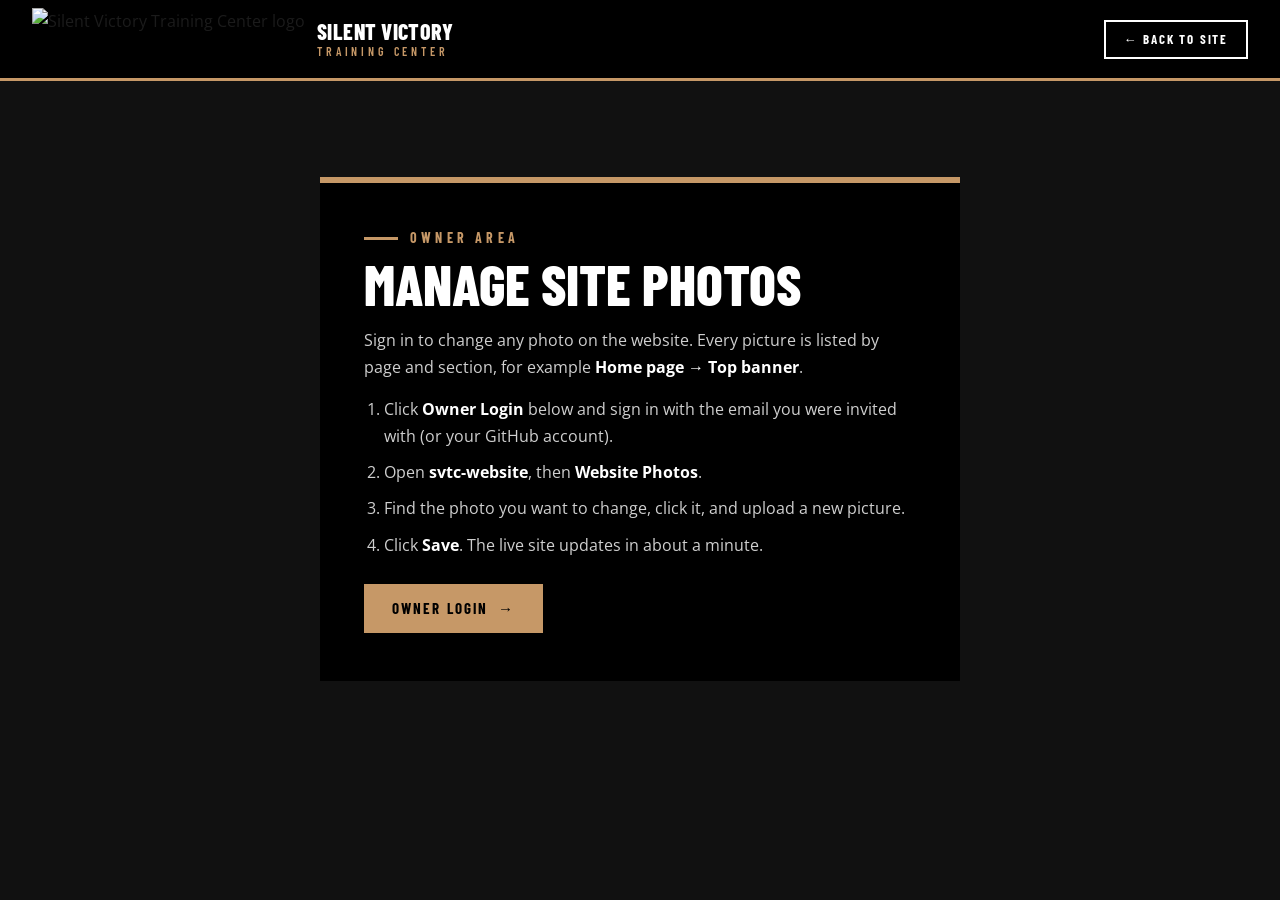
==== admin/index.html @ 8ed91cfc "Add owner admin for changing site photos via Pages CMS Every photo is now a named slot in content/ph" ====
<!DOCTYPE html>
<html lang="en">
<head>
<meta charset="utf-8">
<meta name="viewport" content="width=device-width, initial-scale=1">
<meta name="robots" content="noindex">
<title>Silent Victory Training Center | Owner Login</title>
<link rel="icon" href="https://www.silentvictorytc.com/img/logo.png">
<link rel="preconnect" href="https://fonts.googleapis.com"><link rel="preconnect" href="https://fonts.gstatic.com" crossorigin>
<link href="https://fonts.googleapis.com/css2?family=Barlow+Condensed:wght@500;600;700;800;900&family=Open+Sans:wght@400;600;700&display=swap" rel="stylesheet">
<link rel="stylesheet" href="../css/style.css">
</head>
<body style="background:#111">
<header class="nav"><div class="wrap">
  <a class="brand" href="../index.html"><img src="https://www.silentvictorytc.com/img/logo.png" alt="Silent Victory Training Center logo"><span>Silent Victory<small>Training Center</small></span></a>
  <a class="btn sm ghost" href="../index.html" style="margin-left:auto">&larr; Back to Site</a>
</div></header>
<section class="block"><div class="wrap">
  <div class="admin-box">
    <div class="eyebrow">Owner Area</div>
    <h1>Manage Site Photos</h1>
    <p>Sign in to change any photo on the website. Every picture is listed by page and section, for example <b>Home page &rarr; Top banner</b>.</p>
    <ol>
      <li>Click <b>Owner Login</b> below and sign in with the email you were invited with (or your GitHub account).</li>
      <li>Open <b>svtc-website</b>, then <b>Website Photos</b>.</li>
      <li>Find the photo you want to change, click it, and upload a new picture.</li>
      <li>Click <b>Save</b>. The live site updates in about a minute.</li>
    </ol>
    <a class="btn" href="https://app.pagescms.org/" target="_blank" rel="noopener">Owner Login <span class="arr">&rarr;</span></a>
  </div>
</div></section>
</body>
</html>
---- css/style.css ----
/* Silent Victory Training Center — UFC-style theme
   Brand colors kept from the original site: black, gold #C69867, grays #656565 / #A9A9A9 */
:root{
  --black:#000;
  --ink:#0d0d0d;
  --panel:#161616;
  --panel-2:#1f1f1f;
  --line:#2a2a2a;
  --gold:#C69867;
  --gold-hi:#d8ad7e;
  --gray:#656565;
  --gray-lt:#A9A9A9;
  --white:#fff;
  --display:"Barlow Condensed","Oswald",Impact,sans-serif;
  --body:"Open Sans",Arial,sans-serif;
  --max:1280px;
}
*{box-sizing:border-box;margin:0;padding:0}
html{scroll-behavior:smooth}
body{background:var(--white);color:#1b1b1b;font-family:var(--body);font-size:16px;line-height:1.65;-webkit-font-smoothing:antialiased}
img{max-width:100%;display:block}
a{color:inherit;text-decoration:none}
.wrap{max-width:var(--max);margin:0 auto;padding:0 32px}

/* ---------- Top utility bar ---------- */
.utility{background:var(--black);color:var(--gray-lt);font:600 12px/1 var(--body);letter-spacing:.08em;text-transform:uppercase;border-bottom:1px solid #1a1a1a}
.utility .wrap{display:flex;justify-content:space-between;align-items:center;height:34px;gap:16px}
.utility a:hover{color:var(--gold)}
.utility .u-left{display:flex;gap:22px}
.utility .u-right{display:flex;gap:16px;align-items:center}
.utility svg{width:14px;height:14px;fill:currentColor}

/* ---------- Main nav ---------- */
.nav{position:sticky;top:0;z-index:50;background:var(--black);border-bottom:3px solid var(--gold)}
.nav .wrap{display:flex;align-items:center;height:78px;gap:40px}
.brand{display:flex;align-items:center;gap:12px;flex-shrink:0}
.brand img{height:62px;width:auto}
.brand span{font:800 22px/0.9 var(--display);color:var(--white);text-transform:uppercase;letter-spacing:.02em}
.brand span small{display:block;font-size:12px;letter-spacing:.32em;color:var(--gold);font-weight:600;margin-top:4px}
.menu{display:flex;gap:4px;list-style:none;flex:1}
.menu a{display:block;white-space:nowrap;padding:28px 16px 25px;font:700 17px/1 var(--display);letter-spacing:.08em;text-transform:uppercase;color:var(--white);border-bottom:3px solid transparent;margin-bottom:-3px;transition:color .15s,border-color .15s}
.menu a:hover{color:var(--gold)}
.menu a.active{border-bottom-color:var(--white)}
.nav-cta{margin-left:auto}
.burger{display:none;margin-left:auto;background:none;border:1px solid #333;color:#fff;width:44px;height:40px;cursor:pointer}
.burger span,.burger span:before,.burger span:after{display:block;width:20px;height:2px;background:#fff;margin:0 auto;position:relative;content:""}
.burger span:before{position:absolute;top:-6px}.burger span:after{position:absolute;top:6px}

/* ---------- Buttons ---------- */
.btn{display:inline-flex;align-items:center;gap:10px;font:700 15px/1 var(--display);letter-spacing:.14em;text-transform:uppercase;padding:15px 26px;border:2px solid var(--gold);background:var(--gold);color:var(--black);cursor:pointer;transition:background .15s,color .15s,border-color .15s}
.btn:hover{background:var(--gold-hi);border-color:var(--gold-hi)}
.btn.ghost{background:transparent;color:var(--white);border-color:var(--white)}
.btn.ghost:hover{background:var(--white);color:var(--black)}
.btn.dark{background:var(--black);border-color:var(--black);color:var(--white)}
.btn.dark:hover{background:var(--gold);border-color:var(--gold);color:var(--black)}
.btn.sm{padding:11px 18px;font-size:13px}
.btn .arr{font-family:var(--body);font-weight:400}

/* ---------- Hero ---------- */
.hero{position:relative;min-height:640px;display:flex;align-items:flex-end;color:var(--white);background:var(--black) center/cover no-repeat;overflow:hidden}
.hero:before{content:"";position:absolute;inset:0;background:linear-gradient(90deg,rgba(0,0,0,.92) 0%,rgba(0,0,0,.65) 45%,rgba(0,0,0,.15) 100%),linear-gradient(0deg,rgba(0,0,0,.85) 0%,rgba(0,0,0,0) 45%)}
.hero .wrap{position:relative;width:100%;padding-bottom:72px}
.eyebrow{font:700 14px/1 var(--display);letter-spacing:.3em;text-transform:uppercase;color:var(--gold);display:flex;align-items:center;gap:12px}
.eyebrow:before{content:"";width:34px;height:3px;background:var(--gold)}
.hero h1{font:800 clamp(52px,7vw,100px)/.86 var(--display);text-transform:uppercase;letter-spacing:-.005em;margin:18px 0 22px;max-width:900px}
.hero h1 em{font-style:normal;color:var(--gold)}
.hero p.lede{max-width:620px;font-size:18px;color:#e2e2e2}
.hero .ctas{display:flex;gap:14px;margin-top:30px;flex-wrap:wrap}

/* Page hero (interior) */
.page-hero{min-height:420px}
.page-hero h1{font-size:clamp(56px,9vw,128px)}

/* ---------- Stat strip ---------- */
.stats{background:var(--ink);color:var(--white);border-top:1px solid var(--line)}
.stats .wrap{display:grid;grid-template-columns:repeat(4,1fr)}
.stat{padding:30px 24px;border-right:1px solid var(--line);text-align:center}
.stat:last-child{border-right:0}
.stat b{display:block;font:800 54px/1 var(--display);color:var(--gold)}
.stat span{display:block;font:600 13px/1.3 var(--display);letter-spacing:.16em;text-transform:uppercase;color:var(--gray-lt);margin-top:8px}

/* ---------- Sections ---------- */
section.block{padding:96px 0}
section.dark{background:var(--black);color:var(--white)}
section.panel{background:#f2f2f2}
.sec-head{display:flex;justify-content:space-between;align-items:flex-end;gap:24px;margin-bottom:44px;border-bottom:1px solid #d9d9d9;padding-bottom:18px}
.dark .sec-head{border-color:var(--line)}
.sec-head h2{font:800 clamp(38px,5vw,64px)/.9 var(--display);text-transform:uppercase}
.sec-head .more{font:700 14px/1 var(--display);letter-spacing:.14em;text-transform:uppercase;color:var(--gold);white-space:nowrap}
.sec-head .more:hover{text-decoration:underline}
h3.title{font:800 34px/1 var(--display);text-transform:uppercase;margin-bottom:16px}
.prose p{margin-bottom:18px;color:#3a3a3a}
.dark .prose p{color:#cfcfcf}
.prose p:last-child{margin-bottom:0}

/* Split feature */
.split{display:grid;grid-template-columns:1.1fr 1fr;gap:64px;align-items:center}
.split.rev{grid-template-columns:1fr 1.1fr}
.split.rev .media{order:2}
.media{position:relative}
.media img{width:100%;height:100%;object-fit:cover;aspect-ratio:4/3}
.media .tag{position:absolute;left:0;bottom:0;background:var(--gold);color:var(--black);font:800 14px/1 var(--display);letter-spacing:.18em;text-transform:uppercase;padding:12px 18px}

/* ---------- Cards (UFC news / event style) ---------- */
.cards{display:grid;grid-template-columns:repeat(3,1fr);gap:28px}
.card{background:var(--white);display:flex;flex-direction:column;border-bottom:4px solid transparent;transition:transform .2s,border-color .2s;box-shadow:0 1px 0 #e3e3e3}
.dark .card{background:var(--panel);box-shadow:none}
.card:hover{transform:translateY(-4px);border-bottom-color:var(--gold)}
.card .img{position:relative;overflow:hidden;aspect-ratio:16/10;background:#222}
.card .img img{width:100%;height:100%;object-fit:cover;transition:transform .5s}
.card:hover .img img{transform:scale(1.05)}
.card .cat{position:absolute;top:14px;left:14px;background:var(--black);color:var(--gold);font:700 12px/1 var(--display);letter-spacing:.2em;text-transform:uppercase;padding:8px 10px}
.card .body{padding:24px 24px 28px;flex:1;display:flex;flex-direction:column}
.card h3{font:800 30px/1 var(--display);text-transform:uppercase;margin-bottom:12px}
.card p{font-size:15px;color:#555;flex:1}
.dark .card p{color:#bdbdbd}
.card .link{margin-top:18px;font:700 14px/1 var(--display);letter-spacing:.14em;text-transform:uppercase;color:var(--gold)}

/* Banner / promo strip (UFC "event" banners) */
.promo-rail{display:grid;grid-template-columns:repeat(3,1fr);gap:20px}
.promo{background:var(--panel);border:1px solid var(--line);overflow:hidden}
.promo img{width:100%;aspect-ratio:1440/520;object-fit:cover}
.promo .meta{padding:16px 18px;display:flex;justify-content:space-between;align-items:center;gap:10px}
.promo .meta b{font:800 20px/1 var(--display);text-transform:uppercase;color:#fff}
.promo .meta span{font:700 12px/1 var(--display);letter-spacing:.18em;text-transform:uppercase;color:var(--gold)}

/* Big CTA band */
.cta-band{position:relative;color:#fff;background:var(--black) center/cover no-repeat;padding:110px 0;text-align:center}
.cta-band:before{content:"";position:absolute;inset:0;background:rgba(0,0,0,.78)}
.cta-band .wrap{position:relative}
.cta-band h2{font:800 clamp(48px,7vw,96px)/.9 var(--display);text-transform:uppercase}
.cta-band h2 em{font-style:normal;color:var(--gold)}
.cta-band p{max-width:720px;margin:22px auto 32px;color:#ddd;font-size:17px}

/* Quote / philosophy */
.quote{border-left:6px solid var(--gold);padding:8px 0 8px 32px}
.quote p{font:600 clamp(24px,2.6vw,34px)/1.25 var(--display);text-transform:none;color:#fff}

/* ---------- Athlete profile (About) ---------- */
.athlete{background:var(--black);color:#fff;position:relative;overflow:hidden}
.athlete:after{content:"VALKO";position:absolute;right:-20px;bottom:-60px;font:900 340px/1 var(--display);color:rgba(255,255,255,.035);pointer-events:none;letter-spacing:-.02em}
.athlete .wrap{display:grid;grid-template-columns:420px 1fr;gap:64px;align-items:end;padding-top:70px;position:relative;z-index:1}
.athlete .photo img{width:100%;aspect-ratio:300/469;object-fit:cover;object-position:top}
.athlete .info{padding-bottom:64px}
.athlete .nick{font:700 18px/1 var(--display);letter-spacing:.24em;text-transform:uppercase;color:var(--gold)}
.athlete h1{font:800 clamp(64px,9vw,128px)/.85 var(--display);text-transform:uppercase;margin:14px 0 10px}
.athlete .role{font:600 20px/1 var(--display);letter-spacing:.12em;text-transform:uppercase;color:var(--gray-lt)}
.record{display:flex;gap:0;margin-top:34px;border-top:1px solid var(--line);border-bottom:1px solid var(--line)}
.record div{padding:22px 28px 18px 0;margin-right:28px;border-right:1px solid var(--line)}
.record div:last-child{border-right:0}
.record b{display:block;white-space:nowrap;font:800 60px/1 var(--display)}
.record span{font:600 13px/1 var(--display);letter-spacing:.2em;text-transform:uppercase;color:var(--gray-lt)}
.record .note{align-self:center;font:600 14px/1.4 var(--display);letter-spacing:.12em;text-transform:uppercase;color:var(--gold)}

.bio-grid{display:grid;grid-template-columns:1fr 360px;gap:64px}
.facts{background:var(--black);color:#fff;padding:30px 28px;align-self:start;position:sticky;top:110px}
.facts h4{font:800 26px/1 var(--display);text-transform:uppercase;margin-bottom:16px;padding-bottom:14px;border-bottom:3px solid var(--gold)}
.facts dl{display:grid;grid-template-columns:1fr;gap:0}
.facts dt{font:700 12px/1 var(--display);letter-spacing:.2em;text-transform:uppercase;color:var(--gold);padding-top:14px}
.facts dd{font:600 19px/1.25 var(--display);text-transform:uppercase;padding:6px 0 14px;border-bottom:1px solid var(--line)}
.facts dd:last-child{border-bottom:0}

/* Accolades tiles */
.tiles{display:grid;grid-template-columns:repeat(4,1fr);gap:2px;background:var(--line)}
.tile{background:var(--panel);padding:30px 24px}
.tile b{display:block;font:800 46px/1 var(--display);color:var(--gold)}
.tile span{display:block;font:600 15px/1.3 var(--display);letter-spacing:.08em;text-transform:uppercase;color:#ddd;margin-top:10px}

/* Why choose us list */
.why{display:grid;grid-template-columns:repeat(3,1fr);gap:0;border-top:1px solid #d9d9d9}
.why div{padding:30px 28px 34px 0;border-bottom:1px solid #d9d9d9}
.why div:nth-child(3n+2),.why div:nth-child(3n+3){padding-left:28px;border-left:1px solid #d9d9d9}
.why .n{font:800 15px/1 var(--display);color:var(--gold);letter-spacing:.2em}
.why h4{font:800 26px/1 var(--display);text-transform:uppercase;margin:10px 0 10px}
.why p{font-size:15px;color:#555}

/* Accordion */
.acc details{border-top:1px solid var(--line)}
.acc details:last-child{border-bottom:1px solid var(--line)}
.acc summary{list-style:none;cursor:pointer;display:flex;justify-content:space-between;align-items:center;padding:22px 0;font:800 30px/1 var(--display);text-transform:uppercase}
.acc summary::-webkit-details-marker{display:none}
.acc summary:after{content:"+";color:var(--gold);font-size:34px}
.acc details[open] summary:after{content:"–"}
.acc .inner{padding:0 0 26px;color:#cfcfcf}
.acc ul{list-style:none}
.acc li{font:600 22px/1.2 var(--display);text-transform:uppercase;padding:10px 0;color:#fff;display:flex;gap:14px;align-items:center}
.acc li:before{content:"";width:10px;height:10px;background:var(--gold);transform:rotate(45deg)}

/* Team card */
.team{display:grid;grid-template-columns:repeat(4,1fr);gap:24px}
.member{background:var(--black);color:#fff;position:relative;overflow:hidden}
.member img{width:100%;aspect-ratio:3/4;object-fit:cover;object-position:top;filter:grayscale(.15)}
.member .cap{position:absolute;left:0;right:0;bottom:0;padding:60px 20px 20px;background:linear-gradient(0deg,#000 20%,transparent)}
.member b{display:block;font:800 30px/1 var(--display);text-transform:uppercase}
.member span{font:700 13px/1 var(--display);letter-spacing:.2em;text-transform:uppercase;color:var(--gold)}

/* ---------- Services (UFC "weight class" style rows) ---------- */
.svc-tabs{display:flex;gap:0;border-bottom:1px solid #d9d9d9;margin-bottom:40px;overflow-x:auto}
.svc-tabs a{font:700 16px/1 var(--display);letter-spacing:.14em;text-transform:uppercase;padding:18px 22px;color:#777;border-bottom:3px solid transparent;white-space:nowrap}
.svc-tabs a:hover{color:#000;border-bottom-color:var(--gold)}
.svc{display:grid;grid-template-columns:1fr 1fr;min-height:460px;background:var(--black);color:#fff;margin-bottom:28px;scroll-margin-top:110px}
.svc:nth-child(even) .svc-img{order:2}
.svc-img{position:relative}
.svc-img img{width:100%;height:100%;object-fit:cover;position:absolute;inset:0}
.svc-body{padding:56px 56px;display:flex;flex-direction:column;justify-content:center}
.svc-body .num{font:800 90px/0.8 var(--display);color:rgba(198,152,103,.25)}
.svc-body h3{font:800 clamp(40px,4.4vw,60px)/.9 var(--display);text-transform:uppercase;margin:6px 0 20px}
.svc-body p{color:#cfcfcf}
.svc-body .btn{align-self:flex-start;margin-top:28px}

/* ---------- Contact ---------- */
.contact-grid{display:grid;grid-template-columns:1.25fr 1fr;gap:56px}
.form{background:var(--black);color:#fff;padding:44px}
.form h3{font:800 40px/1 var(--display);text-transform:uppercase;margin-bottom:6px}
.form .hint{color:var(--gray-lt);font-size:14px;margin-bottom:26px}
.field{margin-bottom:18px}
.field label{display:block;font:700 13px/1 var(--display);letter-spacing:.2em;text-transform:uppercase;color:var(--gold);margin-bottom:8px}
.field input,.field textarea{width:100%;background:var(--panel-2);border:1px solid #333;color:#fff;font:15px var(--body);padding:14px 16px;outline:none;transition:border-color .15s}
.field input:focus,.field textarea:focus{border-color:var(--gold)}
.field textarea{min-height:150px;resize:vertical}
.row2{display:grid;grid-template-columns:1fr 1fr;gap:16px}
.alert{display:none;padding:14px 16px;margin-bottom:18px;font-weight:600;font-size:14px}
.alert.ok{background:#1d2a1d;color:#9be29b;border-left:4px solid #5cb85c}
.alert.err{background:#2a1d1d;color:#f0a0a0;border-left:4px solid #d9534f}
.info-card{border-top:4px solid var(--gold);background:#f2f2f2;padding:34px 32px;margin-bottom:24px}
.info-card h4{font:800 28px/1 var(--display);text-transform:uppercase;margin-bottom:14px}
.info-card p{color:#444;margin-bottom:12px}
.info-line{display:flex;gap:14px;align-items:flex-start;padding:14px 0;border-bottom:1px solid #ddd}
.info-line:last-child{border-bottom:0}
.info-line small{display:block;font:700 12px/1 var(--display);letter-spacing:.2em;text-transform:uppercase;color:var(--gray)}
.info-line b{font:700 22px/1.2 var(--display);text-transform:uppercase}
.info-line a:hover{color:var(--gold)}
.map{width:100%;height:320px;border:0;filter:grayscale(1) contrast(1.1)}

/* ---------- Shop ---------- */
.shop-empty{text-align:center;padding:40px 0 10px}
.shop-empty img{width:180px;margin:0 auto 26px}
.shop-empty h2{font:800 clamp(40px,5vw,64px)/.9 var(--display);text-transform:uppercase}
.shop-empty p{max-width:560px;margin:18px auto 28px;color:#bdbdbd}

/* ---------- Footer ---------- */
.footer{background:var(--black);color:var(--gray-lt);padding:72px 0 0;border-top:3px solid var(--gold)}
.footer .cols{display:grid;grid-template-columns:1.3fr 1fr 1fr 1fr;gap:40px;padding-bottom:56px}
.footer img.flogo{width:120px;margin-bottom:16px}
.footer h5{font:800 18px/1 var(--display);letter-spacing:.14em;text-transform:uppercase;color:#fff;margin-bottom:18px}
.footer li{list-style:none;margin-bottom:10px}
.footer a:hover{color:var(--gold)}
.footer address{font-style:normal;line-height:1.8}
.socials{display:flex;gap:10px;margin-top:4px}
.socials a{width:42px;height:42px;border:1px solid #333;display:grid;place-items:center;transition:all .15s}
.socials a:hover{background:var(--gold);border-color:var(--gold);color:#000}
.socials svg{width:18px;height:18px;fill:currentColor}
.legal{border-top:1px solid #1d1d1d;padding:22px 0;font-size:13px}
.legal .wrap{display:flex;justify-content:space-between;gap:16px;flex-wrap:wrap}
.totop{position:fixed;right:22px;bottom:22px;width:46px;height:46px;background:var(--gold);color:#000;display:grid;place-items:center;font:800 20px/1 var(--display);z-index:60;opacity:0;pointer-events:none;transition:opacity .2s}
.totop.show{opacity:1;pointer-events:auto}

/* ---------- Responsive ---------- */
@media (max-width:1080px){
  .menu{display:none;position:absolute;top:81px;left:0;right:0;background:#000;flex-direction:column;padding:8px 0 18px;border-bottom:3px solid var(--gold)}
  .menu.open{display:flex}
  .menu a{padding:16px 32px;border-bottom:0}
  .menu a.active{color:var(--gold)}
  .burger{display:block}
  .nav-cta{display:none}
  .cards,.promo-rail,.team{grid-template-columns:1fr 1fr}
  .tiles{grid-template-columns:1fr 1fr}
  .athlete .wrap{grid-template-columns:300px 1fr;gap:36px}
  .footer .cols{grid-template-columns:1fr 1fr}
}
@media (max-width:820px){
  .wrap{padding:0 20px}
  .split,.split.rev,.bio-grid,.contact-grid,.svc{grid-template-columns:1fr}
  .split.rev .media,.svc:nth-child(even) .svc-img{order:0}
  .svc-img{min-height:280px}
  .svc-body{padding:36px 26px}
  .stats .wrap{grid-template-columns:1fr 1fr}
  .stat:nth-child(2){border-right:0}
  .stat{border-bottom:1px solid var(--line)}
  .why{grid-template-columns:1fr}
  .why div,.why div:nth-child(3n+2),.why div:nth-child(3n+3){padding:26px 0;border-left:0}
  .athlete .wrap{grid-template-columns:1fr;padding-top:40px}
  .athlete .photo{max-width:320px}
  .facts{position:static}
  .utility .u-left{display:none}
  section.block{padding:68px 0}
  .hero{min-height:560px}
  .form{padding:28px 22px}
  .row2{grid-template-columns:1fr}
}
@media (max-width:560px){
  .cards,.promo-rail,.team,.tiles,.footer .cols{grid-template-columns:1fr}
  .brand span{display:none}
  .record b{font-size:44px}
}

/* Photo swapping (js/photos.js): hide default photos briefly so they don't flash before the owner's picks load */
html.ph-wait img[data-photo]{visibility:hidden}
html.ph-wait [data-photo-bg]{background-image:none!important}

/* Owner admin page */
.admin-box{max-width:640px;margin:0 auto;background:#000;color:#fff;padding:48px 44px;border-top:6px solid var(--gold)}
.admin-box h1{font:800 56px/.9 var(--display);text-transform:uppercase;margin:14px 0 18px}
.admin-box p{color:#cfcfcf;margin-bottom:16px}
.admin-box ol{color:#cfcfcf;margin:6px 0 26px 20px}
.admin-box li{margin-bottom:10px}
.admin-box b{color:#fff}
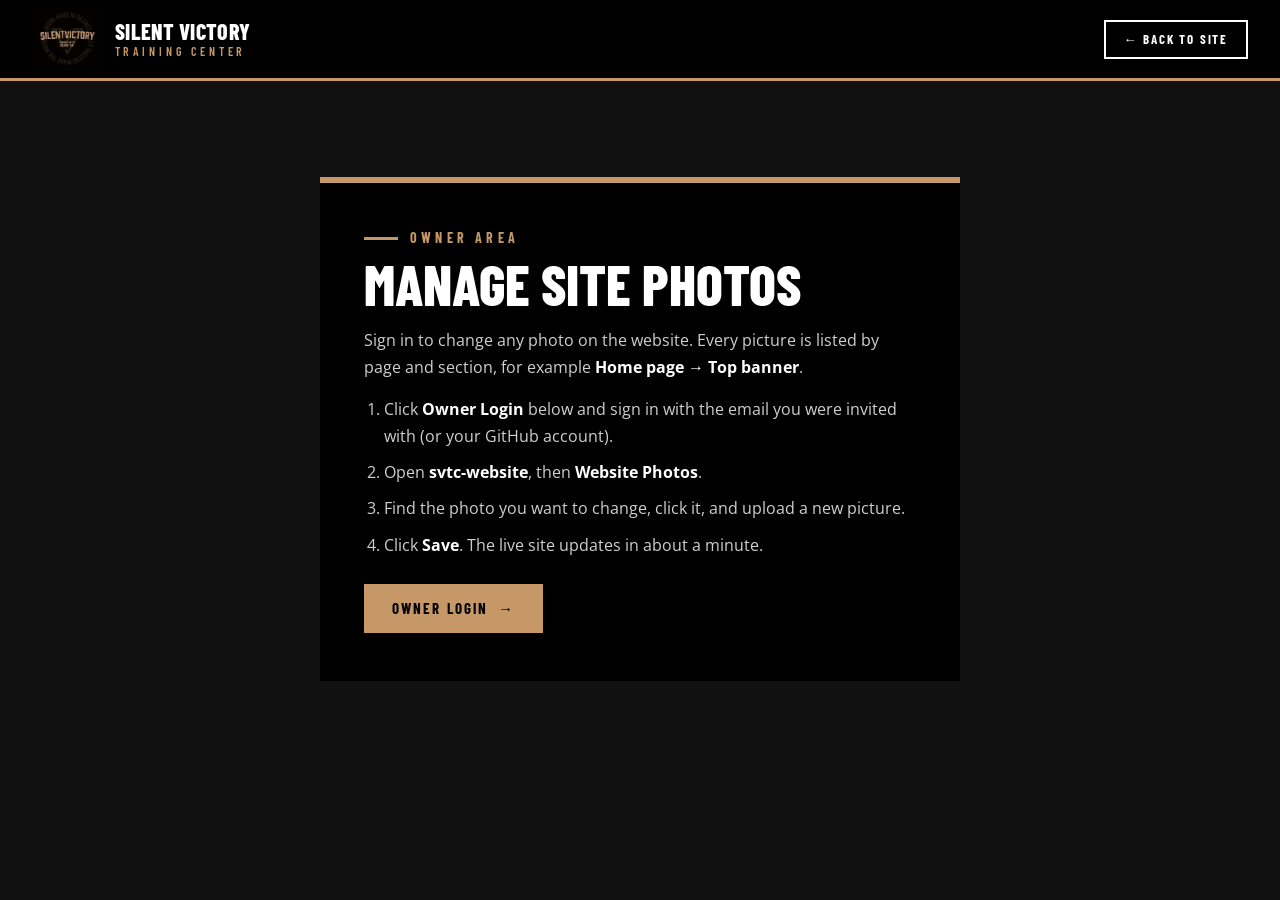
==== commit 4f471980: "Serve all photos from img/uploads instead of the old site Removes the one-time import workflow now t" ====
--- a/admin/index.html
+++ b/admin/index.html
@@ -5,14 +5,14 @@
 <meta name="viewport" content="width=device-width, initial-scale=1">
 <meta name="robots" content="noindex">
 <title>Silent Victory Training Center | Owner Login</title>
-<link rel="icon" href="https://www.silentvictorytc.com/img/logo.png">
+<link rel="icon" href="../img/uploads/logo.png">
 <link rel="preconnect" href="https://fonts.googleapis.com"><link rel="preconnect" href="https://fonts.gstatic.com" crossorigin>
 <link href="https://fonts.googleapis.com/css2?family=Barlow+Condensed:wght@500;600;700;800;900&family=Open+Sans:wght@400;600;700&display=swap" rel="stylesheet">
 <link rel="stylesheet" href="../css/style.css">
 </head>
 <body style="background:#111">
 <header class="nav"><div class="wrap">
-  <a class="brand" href="../index.html"><img src="https://www.silentvictorytc.com/img/logo.png" alt="Silent Victory Training Center logo"><span>Silent Victory<small>Training Center</small></span></a>
+  <a class="brand" href="../index.html"><img src="../img/uploads/logo.png" alt="Silent Victory Training Center logo"><span>Silent Victory<small>Training Center</small></span></a>
   <a class="btn sm ghost" href="../index.html" style="margin-left:auto">&larr; Back to Site</a>
 </div></header>
 <section class="block"><div class="wrap">
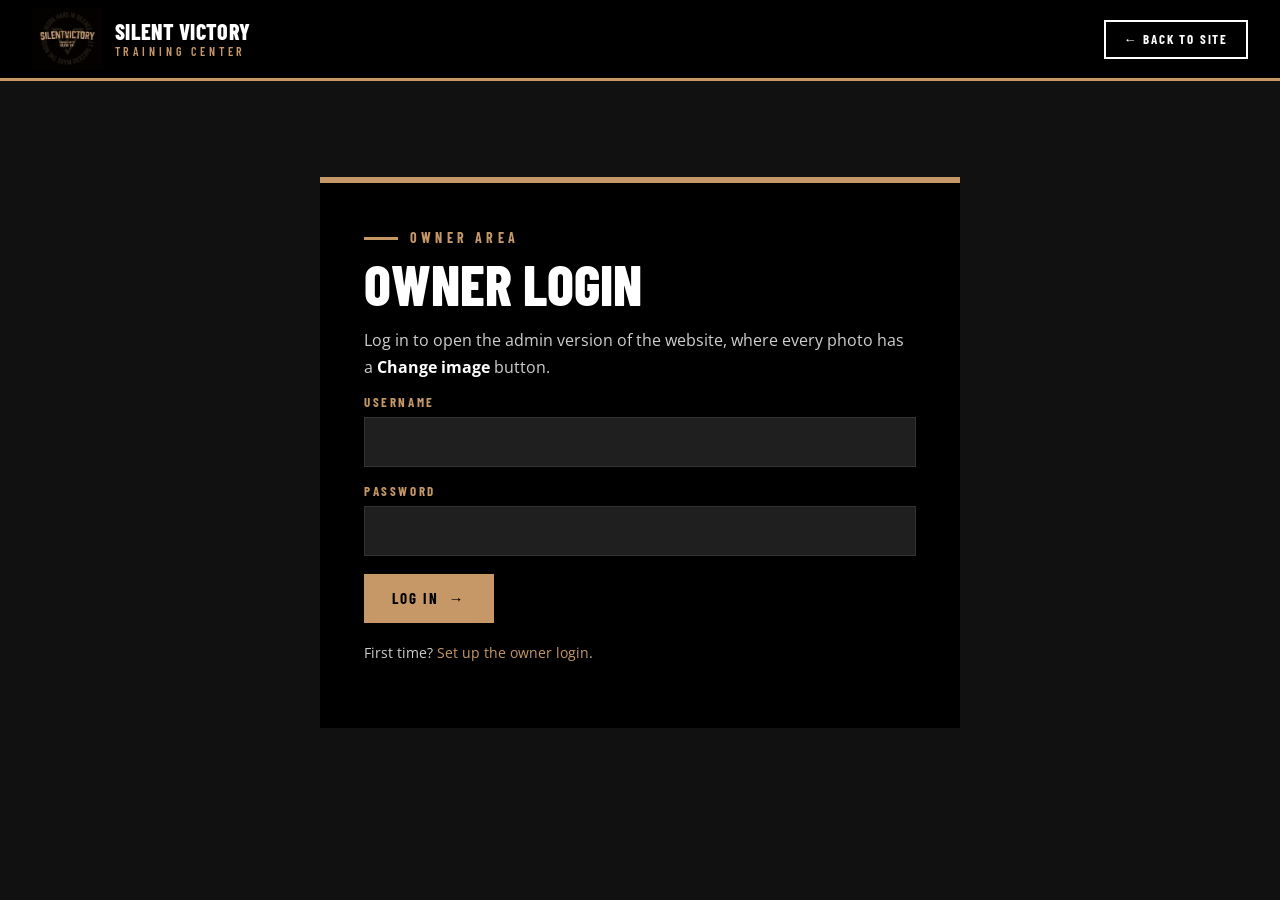
==== commit e663c55e: "Add owner admin mode with Change image buttons and uploads Owner logs in at admin/ with a username a" ====
--- a/admin/index.html
+++ b/admin/index.html
@@ -9,25 +9,52 @@
 <link rel="preconnect" href="https://fonts.googleapis.com"><link rel="preconnect" href="https://fonts.gstatic.com" crossorigin>
 <link href="https://fonts.googleapis.com/css2?family=Barlow+Condensed:wght@500;600;700;800;900&family=Open+Sans:wght@400;600;700&display=swap" rel="stylesheet">
 <link rel="stylesheet" href="../css/style.css">
+<script src="../js/admin.js" defer></script>
 </head>
-<body style="background:#111">
+<body data-admin-page style="background:#111">
 <header class="nav"><div class="wrap">
   <a class="brand" href="../index.html"><img src="../img/uploads/logo.png" alt="Silent Victory Training Center logo"><span>Silent Victory<small>Training Center</small></span></a>
   <a class="btn sm ghost" href="../index.html" style="margin-left:auto">&larr; Back to Site</a>
 </div></header>
 <section class="block"><div class="wrap">
-  <div class="admin-box">
+  <form class="admin-box form" id="login" autocomplete="on">
     <div class="eyebrow">Owner Area</div>
-    <h1>Manage Site Photos</h1>
-    <p>Sign in to change any photo on the website. Every picture is listed by page and section, for example <b>Home page &rarr; Top banner</b>.</p>
-    <ol>
-      <li>Click <b>Owner Login</b> below and sign in with the email you were invited with (or your GitHub account).</li>
-      <li>Open <b>svtc-website</b>, then <b>Website Photos</b>.</li>
-      <li>Find the photo you want to change, click it, and upload a new picture.</li>
-      <li>Click <b>Save</b>. The live site updates in about a minute.</li>
-    </ol>
-    <a class="btn" href="https://app.pagescms.org/" target="_blank" rel="noopener">Owner Login <span class="arr">&rarr;</span></a>
-  </div>
+    <h1>Owner Login</h1>
+    <p>Log in to open the admin version of the website, where every photo has a <b>Change image</b> button.</p>
+    <div class="alert err" id="err"></div>
+    <div class="field"><label for="user">Username</label><input id="user" name="username" autocomplete="username" required></div>
+    <div class="field"><label for="pass">Password</label><input id="pass" name="password" type="password" autocomplete="current-password" required></div>
+    <button class="btn" type="submit" id="go">Log In <span class="arr">&rarr;</span></button>
+    <p class="admin-small" id="loggedin" hidden>You're already logged in. <a href="../index.html">Open admin mode &rarr;</a></p>
+    <p class="admin-small">First time? <a href="setup.html">Set up the owner login</a>.</p>
+  </form>
 </div></section>
+<script>
+document.addEventListener("DOMContentLoaded", function () {
+  var S = window.SVTC, f = document.getElementById("login"), err = document.getElementById("err"), go = document.getElementById("go");
+  if (S.session.get()) document.getElementById("loggedin").hidden = false;
+  function fail(msg) { err.textContent = msg; err.style.display = "block"; go.disabled = false; go.firstChild.textContent = "Log In "; }
+  f.addEventListener("submit", function (e) {
+    e.preventDefault();
+    err.style.display = "none"; go.disabled = true; go.firstChild.textContent = "Checking... ";
+    var user = document.getElementById("user").value, pass = document.getElementById("pass").value;
+    S.gh(null, "/repos/" + S.REPO + "/contents/" + S.KEY_PATH + "?ref=" + S.BRANCH)
+      .then(function (d) { return JSON.parse(new TextDecoder().decode(S.unb64(d.content))); })
+      .catch(function (e) {
+        throw new Error(e.status === 404 ? "The owner login hasn't been set up yet. Use the setup link below." : "Couldn't reach the login service. Check your internet and try again.");
+      })
+      .then(function (blob) {
+        return S.decryptToken(user, pass, blob).catch(function () { throw new Error("Wrong username or password."); });
+      })
+      .then(function (token) {
+        return S.gh(token, "/repos/" + S.REPO).then(function () { return token; }, function (e) {
+          throw new Error(e.status === 401 ? "Your login key has expired. Please run setup again to renew it." : "Login worked, but the website files couldn't be reached. Please try again.");
+        });
+      })
+      .then(function (token) { S.session.set(token); location.href = "../index.html"; })
+      .catch(function (e) { fail(e.message); });
+  });
+});
+</script>
 </body>
 </html>
--- a/css/style.css
+++ b/css/style.css
@@ -305,3 +305,28 @@
 .admin-box ol{color:#cfcfcf;margin:6px 0 26px 20px}
 .admin-box li{margin-bottom:10px}
 .admin-box b{color:#fff}
+.admin-small{font-size:14px;margin-top:18px}
+.admin-box a{color:var(--gold)}
+.admin-box a:hover{text-decoration:underline}
+
+/* ---------- Owner admin mode (js/admin.js) ---------- */
+.admin-bar{background:var(--gold);color:#000;font-size:14px;position:relative;z-index:70}
+.admin-bar .wrap{display:flex;align-items:center;gap:18px;min-height:46px;flex-wrap:wrap;padding-top:6px;padding-bottom:6px}
+.admin-bar b{font:800 18px/1 var(--display);letter-spacing:.14em;text-transform:uppercase}
+.admin-bar span{flex:1;min-width:200px}
+.admin-bar button{font:700 13px/1 var(--display);letter-spacing:.14em;text-transform:uppercase;background:#000;color:#fff;border:0;padding:10px 16px;cursor:pointer}
+.admin-bar button:hover{background:#222}
+.change-img{position:absolute;top:12px;left:12px;z-index:20;display:inline-flex;align-items:center;gap:8px;background:rgba(0,0,0,.82);color:#fff;border:2px solid var(--gold);font:700 13px/1 var(--display);letter-spacing:.12em;text-transform:uppercase;padding:9px 12px;cursor:pointer;box-shadow:0 2px 10px rgba(0,0,0,.4);transition:background .15s,color .15s}
+.change-img:hover{background:var(--gold);color:#000}
+.change-img svg{width:16px;height:16px}
+.change-img.on-bg{top:auto;bottom:18px;left:auto;right:18px;padding:12px 16px;font-size:14px}
+.change-img.tiny{top:2px;left:2px;padding:5px 7px;font-size:10px;gap:4px}
+.change-img.tiny svg{width:12px;height:12px}
+.change-img.saving{background:var(--gold);color:#000;cursor:wait;animation:svtcPulse 1s infinite alternate}
+@keyframes svtcPulse{from{opacity:1}to{opacity:.55}}
+.svtc-admin .card .cat{top:auto;bottom:14px}
+.svtc-toast{position:fixed;left:50%;bottom:24px;transform:translate(-50%,140%);background:#111;color:#fff;border-left:5px solid var(--gold);padding:16px 22px;font-weight:600;font-size:15px;z-index:100;max-width:min(560px,92vw);box-shadow:0 8px 30px rgba(0,0,0,.4);transition:transform .25s}
+.svtc-toast.show{transform:translate(-50%,0)}
+.svtc-toast.ok{border-left-color:#5cb85c}
+.svtc-toast.err{border-left-color:#d9534f}
+.change-img span,.brand .change-img span,.footer .change-img span{font:inherit;color:inherit;letter-spacing:inherit;text-transform:inherit;display:inline;margin:0}
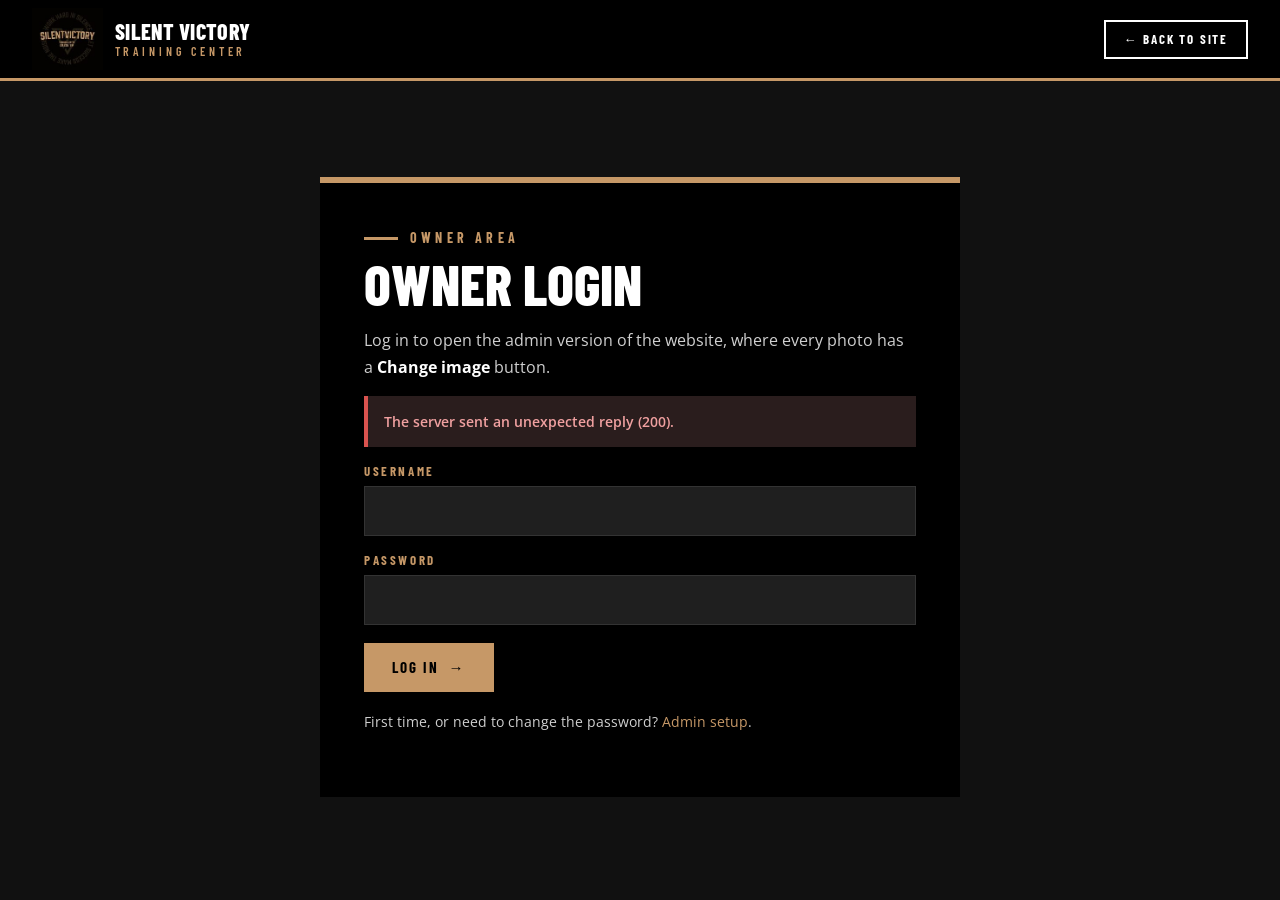
==== commit aebac86e: "IONOS (PHP) version of the owner admin Separate from main: login, photo uploads and the Calendar lin" ====
--- a/admin/index.html
+++ b/admin/index.html
@@ -26,32 +26,22 @@
     <div class="field"><label for="pass">Password</label><input id="pass" name="password" type="password" autocomplete="current-password" required></div>
     <button class="btn" type="submit" id="go">Log In <span class="arr">&rarr;</span></button>
     <p class="admin-small" id="loggedin" hidden>You're already logged in. <a href="../index.html">Open admin mode &rarr;</a></p>
-    <p class="admin-small">First time? <a href="setup.html">Set up the owner login</a>.</p>
+    <p class="admin-small">First time, or need to change the password? <a href="setup.php">Admin setup</a>.</p>
   </form>
 </div></section>
 <script>
 document.addEventListener("DOMContentLoaded", function () {
   var S = window.SVTC, f = document.getElementById("login"), err = document.getElementById("err"), go = document.getElementById("go");
-  if (S.session.get()) document.getElementById("loggedin").hidden = false;
+  S.status().then(function (d) {
+    if (d.loggedIn) { S.session.set(d.csrf); document.getElementById("loggedin").hidden = false; }
+    if (!d.setup) { err.innerHTML = 'The owner login hasn\'t been set up yet. <a href="setup.php">Set it up &rarr;</a>'; err.style.display = "block"; }
+  }).catch(function (e) { err.textContent = e.message; err.style.display = "block"; });
   function fail(msg) { err.textContent = msg; err.style.display = "block"; go.disabled = false; go.firstChild.textContent = "Log In "; }
   f.addEventListener("submit", function (e) {
     e.preventDefault();
     err.style.display = "none"; go.disabled = true; go.firstChild.textContent = "Checking... ";
-    var user = document.getElementById("user").value, pass = document.getElementById("pass").value;
-    S.gh(null, "/repos/" + S.REPO + "/contents/" + S.KEY_PATH + "?ref=" + S.BRANCH)
-      .then(function (d) { return JSON.parse(new TextDecoder().decode(S.unb64(d.content))); })
-      .catch(function (e) {
-        throw new Error(e.status === 404 ? "The owner login hasn't been set up yet. Use the setup link below." : "Couldn't reach the login service. Check your internet and try again.");
-      })
-      .then(function (blob) {
-        return S.decryptToken(user, pass, blob).catch(function () { throw new Error("Wrong username or password."); });
-      })
-      .then(function (token) {
-        return S.gh(token, "/repos/" + S.REPO).then(function () { return token; }, function (e) {
-          throw new Error(e.status === 401 ? "Your login key has expired. Please run setup again to renew it." : "Login worked, but the website files couldn't be reached. Please try again.");
-        });
-      })
-      .then(function (token) { S.session.set(token); location.href = "../index.html"; })
+    S.login(document.getElementById("user").value, document.getElementById("pass").value)
+      .then(function () { location.href = "../index.html"; })
       .catch(function (e) { fail(e.message); });
   });
 });
--- a/css/style.css
+++ b/css/style.css
@@ -330,3 +330,21 @@
 .svtc-toast.ok{border-left-color:#5cb85c}
 .svtc-toast.err{border-left-color:#d9534f}
 .change-img span,.brand .change-img span,.footer .change-img span{font:inherit;color:inherit;letter-spacing:inherit;text-transform:inherit;display:inline;margin:0}
+
+/* Editable links in admin mode */
+.admin-bar .admin-cal{background:transparent;color:#000;border:2px solid #000;padding:8px 14px}
+.admin-bar .admin-cal:hover{background:#000;color:#fff}
+.edit-link{display:inline-flex;align-items:center;gap:5px;margin-left:6px;vertical-align:middle;background:var(--gold);color:#000;border:0;font:700 11px/1 var(--display);letter-spacing:.1em;text-transform:uppercase;padding:5px 8px;cursor:pointer}
+.edit-link:hover{background:#fff}
+.edit-link svg{width:13px;height:13px}
+.edit-link span{font:inherit;color:inherit;letter-spacing:inherit;text-transform:inherit}
+.edit-link.on-card{position:absolute;top:12px;right:12px;margin:0;z-index:21;padding:9px 12px;font-size:13px;border:2px solid #000}
+.footer li .edit-link{margin-left:10px}
+.svtc-modal{position:fixed;inset:0;background:rgba(0,0,0,.72);z-index:200;display:grid;place-items:center;padding:20px}
+.svtc-modal[hidden]{display:none}
+.svtc-modal-box{background:#0d0d0d;color:#fff;border-top:6px solid var(--gold);width:min(560px,100%);padding:34px 32px;box-shadow:0 20px 60px rgba(0,0,0,.6)}
+.svtc-modal-box h3{font:800 36px/1 var(--display);text-transform:uppercase;margin-bottom:12px}
+.svtc-modal-box p{color:#cfcfcf;font-size:15px;margin-bottom:18px}
+.svtc-modal-box b{color:#fff}
+.svtc-modal-err{color:#f0a0a0!important;background:#2a1d1d;border-left:4px solid #d9534f;padding:10px 14px}
+.svtc-modal-actions{display:flex;gap:10px;flex-wrap:wrap;margin-top:6px}
